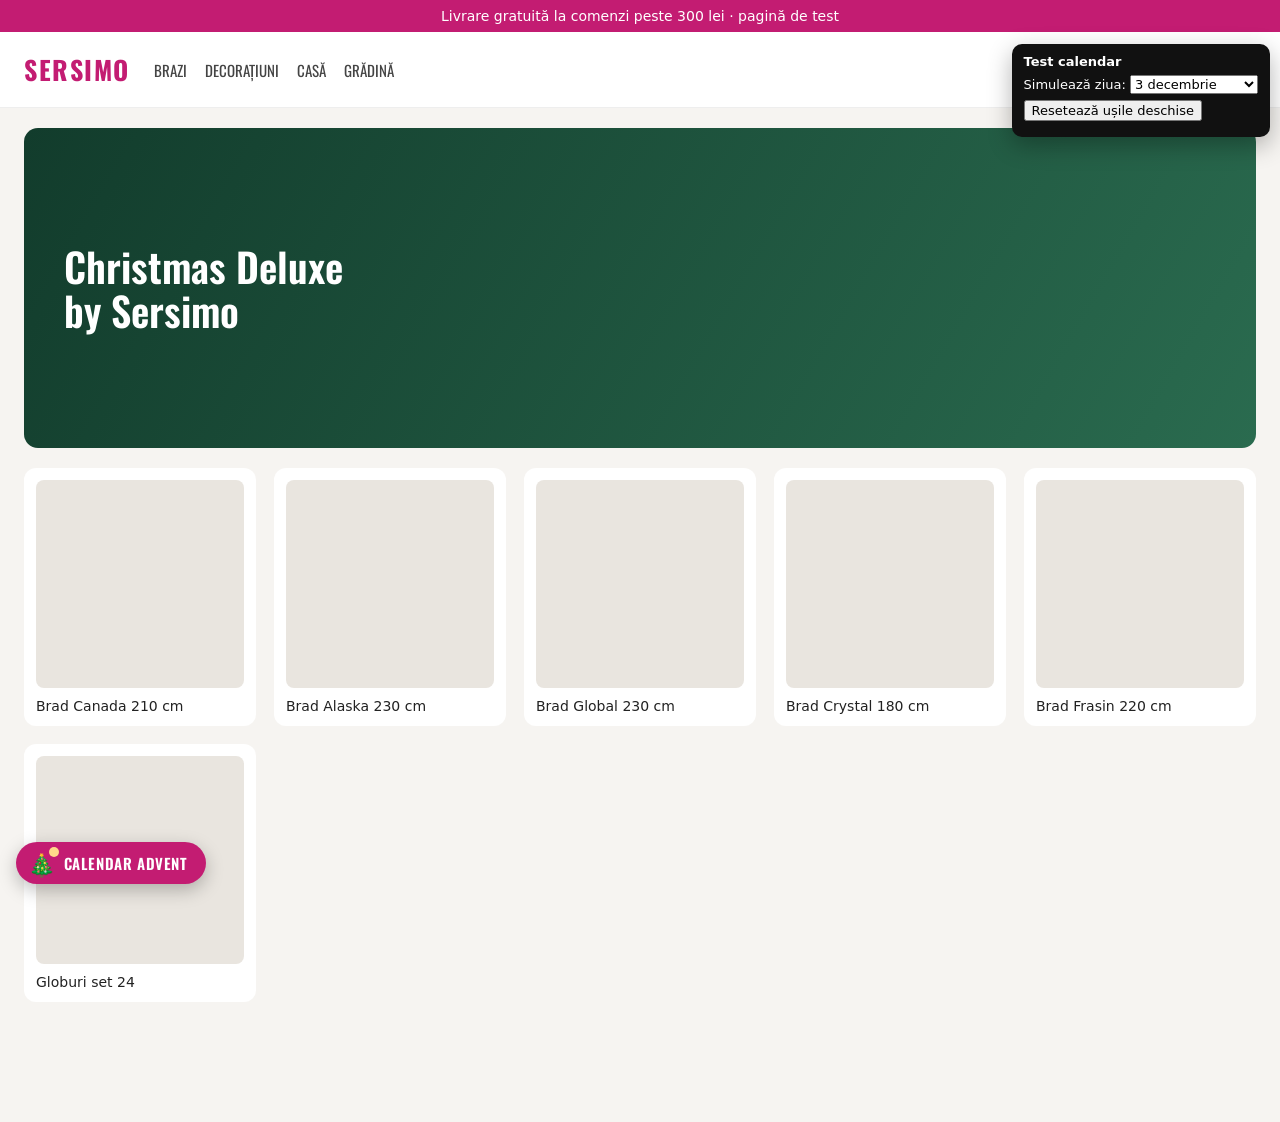
==== demo/index.html @ 1737501c "Calendar de Advent Sersimo v1.0.0: plugin WordPress, demo, teste Co-Authored-By: Claude Opus 5.5 <no" ====
<!doctype html>
<html lang="ro">
<head>
<meta charset="utf-8">
<meta name="viewport" content="width=device-width,initial-scale=1">
<title>Demo calendar Advent — Sersimo</title>
<link rel="preconnect" href="https://fonts.googleapis.com">
<link href="https://fonts.googleapis.com/css2?family=Oswald:wght@400;600;700&display=swap" rel="stylesheet">
<style>
  body{margin:0;font-family:system-ui,sans-serif;background:#f6f4f1;color:#222}
  .top{background:#c31c72;color:#fff;text-align:center;font:14px/1 system-ui;padding:9px}
  header{display:flex;align-items:center;gap:24px;padding:18px 24px;background:#fff;border-bottom:1px solid #eee}
  .logo{font:700 26px Oswald,sans-serif;letter-spacing:.06em;color:#c31c72}
  nav{display:flex;gap:18px;font:15px Oswald,sans-serif;text-transform:uppercase;color:#444}
  .hero{height:320px;margin:20px 24px;border-radius:14px;background:linear-gradient(120deg,#123c2c,#2a6b4f);color:#fff;display:flex;align-items:center;padding:0 40px;font:600 40px/1.1 Oswald,sans-serif}
  .grid{display:grid;grid-template-columns:repeat(auto-fill,minmax(200px,1fr));gap:18px;margin:0 24px 120px}
  .card{background:#fff;border-radius:12px;padding:12px}
  .card div{aspect-ratio:1;border-radius:8px;background:#e9e5df}
  .card p{margin:10px 0 0;font-size:14px}
  .test{position:fixed;top:44px;right:10px;z-index:99999;background:#111;color:#fff;border-radius:10px;padding:10px 12px;font:13px system-ui;max-width:300px;box-shadow:0 8px 24px rgba(0,0,0,.3)}
  .test select,.test button{font:13px system-ui;margin-top:6px}
  .test a{color:#ffd98a}
  @media(max-width:700px){nav{display:none}.hero{font-size:28px;height:200px}.test{top:auto;bottom:80px;right:8px}}
</style>
</head>
<body>
<div class="top">Livrare gratuită la comenzi peste 300 lei · pagină de test</div>
<header><div class="logo">SERSIMO</div><nav><span>Brazi</span><span>Decorațiuni</span><span>Casă</span><span>Grădină</span></nav></header>
<div class="hero">Christmas Deluxe<br>by Sersimo</div>
<div class="grid">
  <div class="card"><div></div><p>Brad Canada 210 cm</p></div>
  <div class="card"><div></div><p>Brad Alaska 230 cm</p></div>
  <div class="card"><div></div><p>Brad Global 230 cm</p></div>
  <div class="card"><div></div><p>Brad Crystal 180 cm</p></div>
  <div class="card"><div></div><p>Brad Frasin 220 cm</p></div>
  <div class="card"><div></div><p>Globuri set 24</p></div>
</div>

<div class="test">
  <b>Test calendar</b><br>
  Simulează ziua:
  <select id="zi"></select><br>
  <button id="reset">Resetează ușile deschise</button>
  <div id="kb" style="margin-top:6px;opacity:.8"></div>
</div>

<script>
  // Doar pentru demo: ?zi=N simulează data, ?auto=0 oprește deschiderea automată.
  var q = new URLSearchParams(location.search), zi = q.has('zi') ? +q.get('zi') : 3;
  // ?api=1 imită răspunsul pluginului ({azi, zile}) — ziua vine de la server, nu din pagină.
  var api = q.has('api');
  window.SSADV_CFG = { base: '../sersimo-advent-calendar/assets/', data: api ? 'api-mock.json' : 'advent-days.json', year: 2026,
                       debugDay: api ? null : zi, teaser: true,
                       auto: q.get('auto') === '0' ? 0 : 2500, v: Date.now() };
  var s = document.getElementById('zi');
  for (var i = 0; i <= 25; i++) {
    var o = document.createElement('option');
    o.value = i; o.textContent = i === 0 ? 'înainte de 1 dec' : i === 25 ? 'după 24 dec' : i + ' decembrie';
    if (i === zi) o.selected = true;
    s.appendChild(o);
  }
  s.onchange = function () { q.set('zi', s.value); location.search = q; };
  document.getElementById('reset').onclick = function () {
    localStorage.removeItem('ssadv_open'); localStorage.removeItem('ssadv_auto'); location.reload();
  };
</script>
<!-- Asta e tot ce ar intra în pagina reală: un script mic. -->
<script src="../sersimo-advent-calendar/assets/advent-loader.js"></script>
</body>
</html>
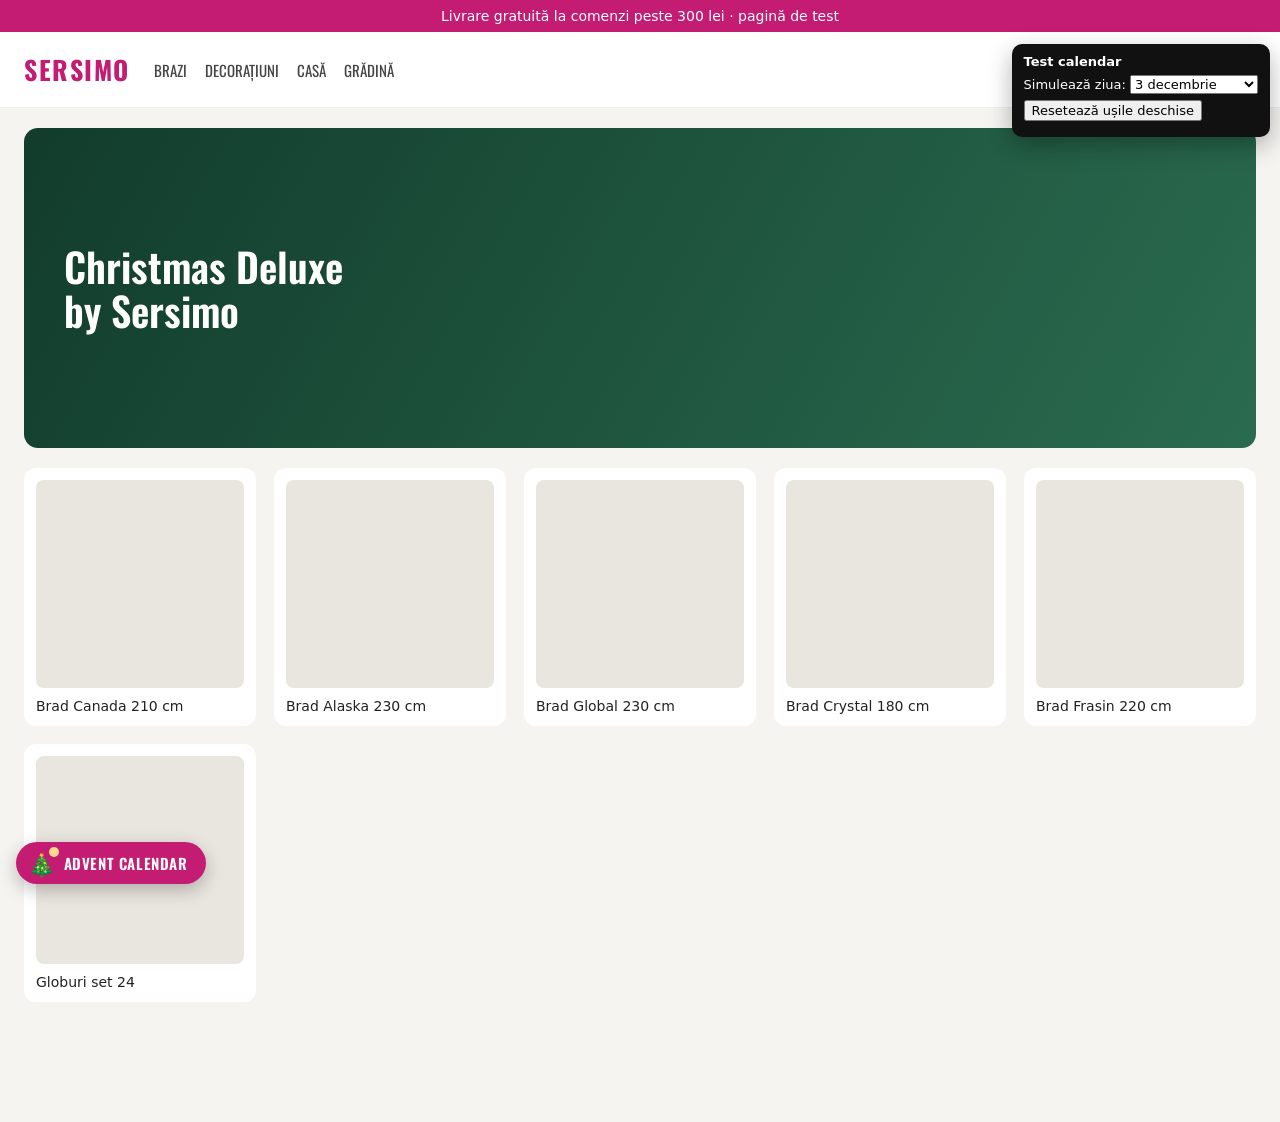
==== commit 11d7c403: "v1.1.0: popup roz, produsul redus în cupon, buton direct spre cuponul zilei - Popup în culoarea bran" ====
--- a/demo/index.html
+++ b/demo/index.html
@@ -61,7 +61,7 @@
   }
   s.onchange = function () { q.set('zi', s.value); location.search = q; };
   document.getElementById('reset').onclick = function () {
-    localStorage.removeItem('ssadv_open'); localStorage.removeItem('ssadv_auto'); location.reload();
+    localStorage.removeItem('ssadv_open'); localStorage.removeItem('ssadv_auto'); localStorage.removeItem('ssadv_cupon'); location.reload();
   };
 </script>
 <!-- Asta e tot ce ar intra în pagina reală: un script mic. -->
